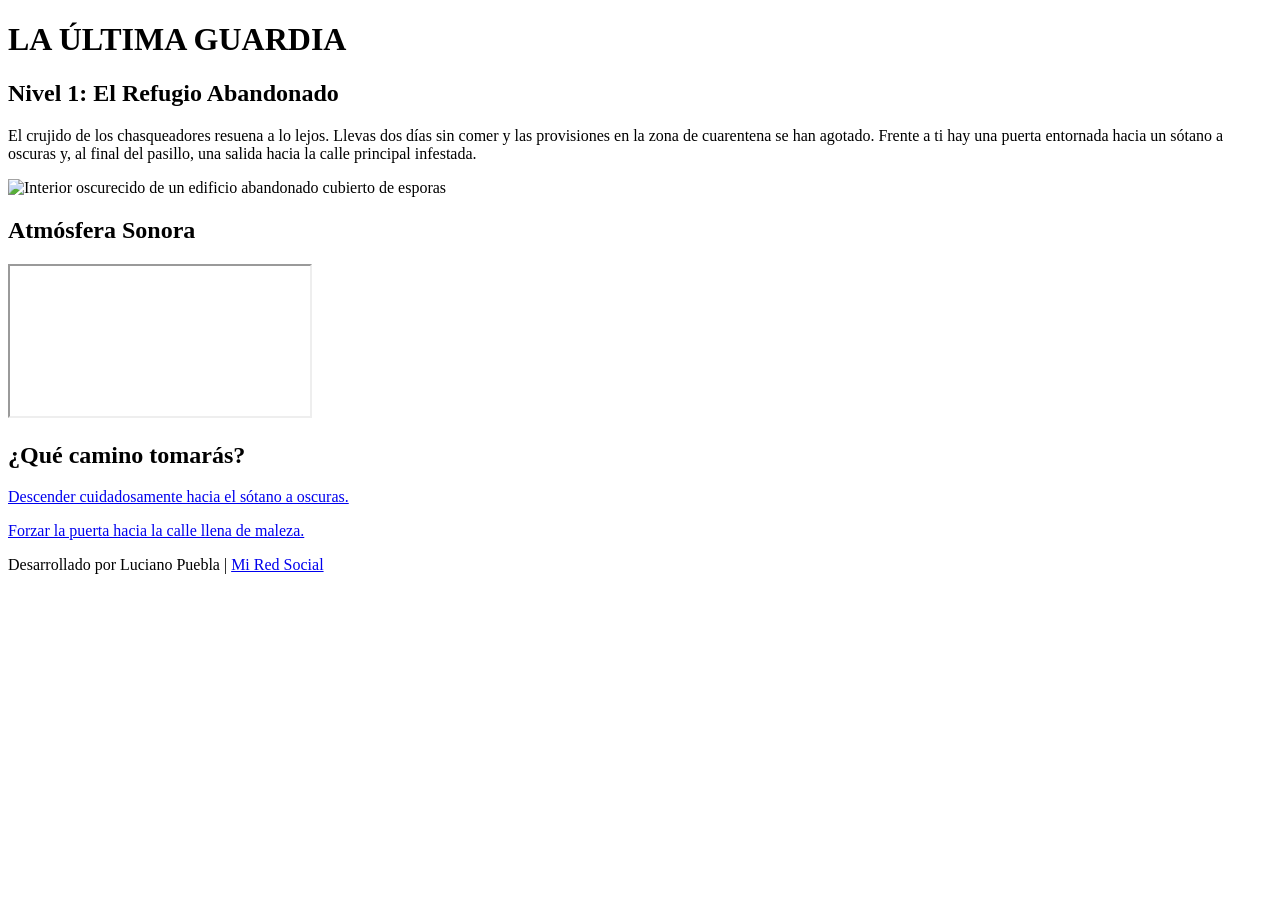
==== index.html @ 7288e94f "Create index.html" ====
<!DOCTYPE html>
<html lang="es">
<head>
    <meta charset="UTF-8">
    <meta name="viewport" content="width=device-width, initial-scale=1.0">
    <title>La Última Guardia - Inicio</title>
    <link rel="stylesheet" href="estilos.css">
</head>
<body>
    <h1>LA ÚLTIMA GUARDIA</h1>
    <h2>Nivel 1: El Refugio Abandonado</h2>
    
    <p>El crujido de los chasqueadores resuena a lo lejos. Llevas dos días sin comer y las provisiones en la zona de cuarentena se han agotado. Frente a ti hay una puerta entornada hacia un sótano a oscuras y, al final del pasillo, una salida hacia la calle principal infestada.</p>
    
    <img src="imagenes/refugio.jpg" alt="Interior oscurecido de un edificio abandonado cubierto de esporas" width="800" height="450">

    <h2>Atmósfera Sonora</h2>
    <iframe src="https://www.youtube.com/embed/aM_ZJbW3B34" title="Ambiente de sonido de The Last of Us" allowfullscreen></iframe>

    <h2>¿Qué camino tomarás?</h2>
    <p><a href="sotano.html">Descender cuidadosamente hacia el sótano a oscuras.</a></p>
    <p><a href="calle.html">Forzar la puerta hacia la calle llena de maleza.</a></p>

    <footer>
        <p>Desarrollado por Luciano Puebla | <a href="https://instagram.com/tu_usuario" target="_blank" rel="noopener">Mi Red Social</a></p>
    </footer>
</body>
</html>
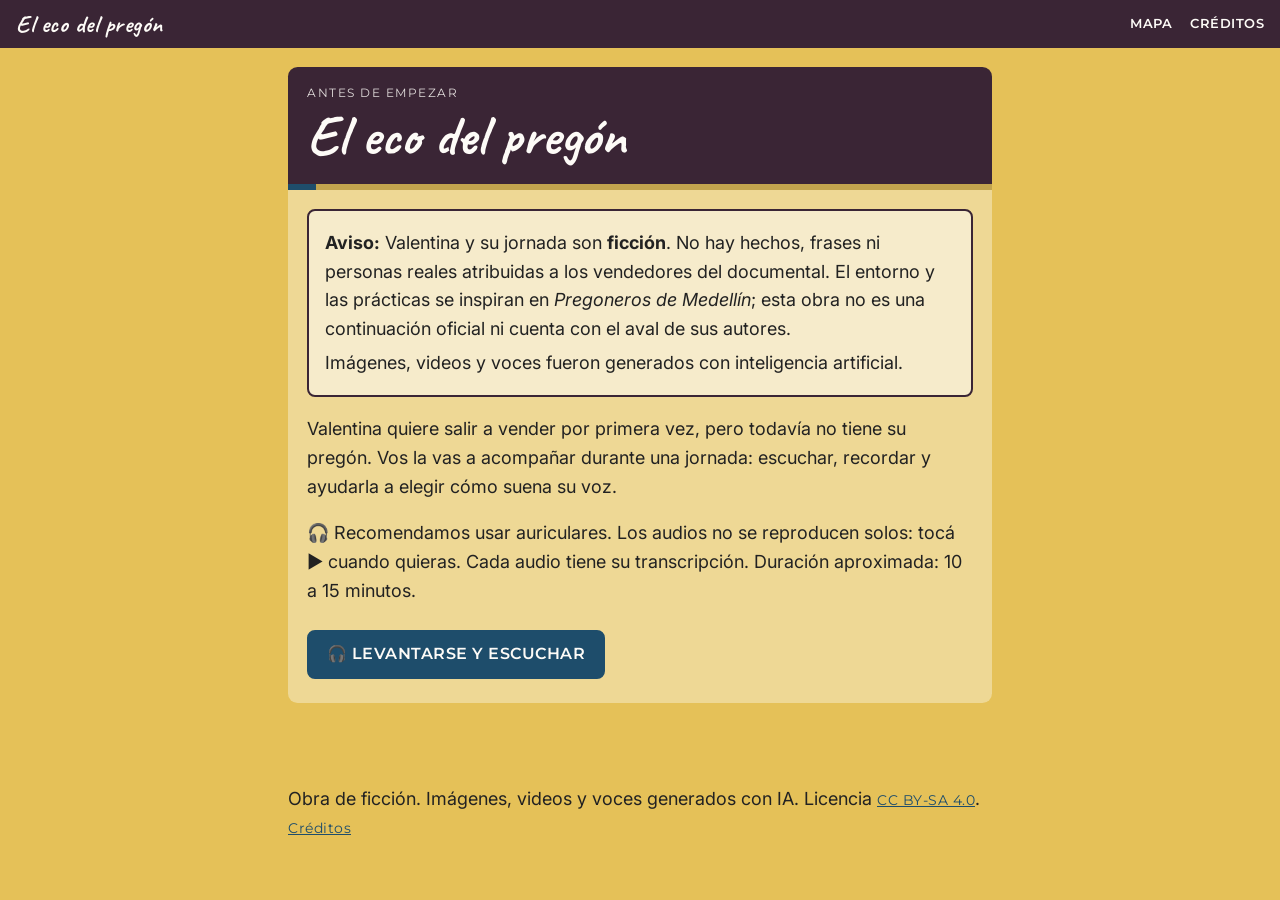
==== commit e2a86dfd: "Add files via upload" ====
--- a/index.html
+++ b/index.html
@@ -1,28 +1,662 @@
 <!DOCTYPE html>
 <html lang="es">
 <head>
-    <meta charset="UTF-8">
-    <meta name="viewport" content="width=device-width, initial-scale=1.0">
-    <title>La Última Guardia - Inicio</title>
-    <link rel="stylesheet" href="estilos.css">
+  <meta charset="utf-8">
+  <meta name="viewport" content="width=device-width, initial-scale=1">
+  <title>El eco del pregón · Narrativa interactiva</title>
+  <meta name="description" content="Acompañá a Valentina, un personaje ficticio, a crear su primer pregón durante una jornada en Medellín. Expansión de ficción inspirada en Pregoneros de Medellín.">
+  <link rel="license" href="https://creativecommons.org/licenses/by-sa/4.0/">
+  <link rel="preconnect" href="https://fonts.googleapis.com">
+  <link rel="preconnect" href="https://fonts.gstatic.com" crossorigin>
+  <link rel="stylesheet" href="style.css">
+  <!--
+    Esta página NO usa JavaScript.
+    - Navegación: enlaces #nodoXX + CSS :target.
+    - Elecciones (memoria, ritmo, actitud): botones de radio + CSS :has().
+    Requiere un navegador actualizado (Chrome/Edge 105+, Safari 15.4+, Firefox 121+).
+  -->
 </head>
 <body>
-    <h1>LA ÚLTIMA GUARDIA</h1>
-    <h2>Nivel 1: El Refugio Abandonado</h2>
-    
-    <p>El crujido de los chasqueadores resuena a lo lejos. Llevas dos días sin comer y las provisiones en la zona de cuarentena se han agotado. Frente a ti hay una puerta entornada hacia un sótano a oscuras y, al final del pasillo, una salida hacia la calle principal infestada.</p>
-    
-    <img src="imagenes/refugio.jpg" alt="Interior oscurecido de un edificio abandonado cubierto de esporas" width="800" height="450">
-
-    <h2>Atmósfera Sonora</h2>
-    <iframe src="https://www.youtube.com/embed/aM_ZJbW3B34" title="Ambiente de sonido de The Last of Us" allowfullscreen></iframe>
-
-    <h2>¿Qué camino tomarás?</h2>
-    <p><a href="sotano.html">Descender cuidadosamente hacia el sótano a oscuras.</a></p>
-    <p><a href="calle.html">Forzar la puerta hacia la calle llena de maleza.</a></p>
-
-    <footer>
-        <p>Desarrollado por Luciano Puebla | <a href="https://instagram.com/tu_usuario" target="_blank" rel="noopener">Mi Red Social</a></p>
-    </footer>
+  <a class="saltar" href="#contenido">Saltar al contenido</a>
+  <div class="barra">
+    <a class="marca" href="#nodo01">El eco del pregón</a>
+    <nav aria-label="Principal"><a href="#mapa">Mapa</a><a href="#nodo26">Créditos</a></nav>
+  </div>
+  <main id="contenido">
+
+<section class="nodo inicio" id="nodo01" aria-labelledby="t01">
+  <header class="nodo-cab">
+    <p class="franja">Antes de empezar</p>
+    <h1 id="t01">El eco del pregón</h1>
+  </header>
+  <div class="progreso" role="img" aria-label="Avance de la jornada: 4%"><span style="width:4%"></span></div>
+  <div class="cuerpo">
+    <div class="aviso" role="note">
+      <p><strong>Aviso:</strong> Valentina y su jornada son <strong>ficción</strong>. No hay hechos, frases ni personas reales atribuidas a los vendedores del documental. El entorno y las prácticas se inspiran en <em>Pregoneros de Medellín</em>; esta obra no es una continuación oficial ni cuenta con el aval de sus autores.</p>
+      <p>Imágenes, videos y voces fueron generados con inteligencia artificial.</p>
+    </div>
+    <p>Valentina quiere salir a vender por primera vez, pero todavía no tiene su pregón. Vos la vas a acompañar durante una jornada: escuchar, recordar y ayudarla a elegir cómo suena su voz.</p>
+    <p>🎧 Recomendamos usar auriculares. Los audios no se reproducen solos: tocá ▶ cuando quieras. Cada audio tiene su transcripción. Duración aproximada: 10 a 15 minutos.</p>
+    <nav class="acciones" aria-label="Continuar">
+      <a class="btn btn-escucha" href="#nodo02">🎧 Levantarse y escuchar</a></nav>
+  </div>
+</section>
+
+<section class="nodo manana" id="nodo02" aria-labelledby="t02">
+  <header class="nodo-cab">
+    <p class="franja">Mañana · 6:00</p>
+    <h1 id="t02">El Miedo</h1>
+  </header>
+  <div class="progreso" role="img" aria-label="Avance de la jornada: 7%"><span style="width:7%"></span></div>
+  <div class="cuerpo">
+    <figure>
+      <img src="media/img/nodo02.jpg" alt="Valentina, una joven de pelo oscuro recogido, sentada en el borde de la cama en un cuarto de paredes descascaradas. Tiene la mirada baja y los ojos húmedos." loading="lazy" width="1600" height="893">
+      <figcaption>Imagen generada con IA. Personas y lugares ficticios.</figcaption>
+    </figure>
+    <p>Son las seis y Valentina ya está despierta. Se sienta en el borde de la cama y siente un nudo en la garganta. ¿Y si nadie la escucha? ¿Y si, justo cuando tenga que hablar, no le sale la voz?</p>
+    <nav class="acciones" aria-label="Continuar">
+      <a class="btn btn-escucha" href="#nodo03">Respirar hondo y salir a la terraza</a>
+      <a class="btn btn-sec" href="#nodo01">← Volver</a></nav>
+  </div>
+</section>
+
+<section class="nodo manana" id="nodo03" aria-labelledby="t03">
+  <header class="nodo-cab">
+    <p class="franja">Mañana · 6:00</p>
+    <h1 id="t03">La Terraza</h1>
+  </header>
+  <div class="progreso" role="img" aria-label="Avance de la jornada: 11%"><span style="width:11%"></span></div>
+  <div class="cuerpo">
+    <figure>
+      <img src="media/img/nodo03.jpg" alt="Vista desde una terraza de ladrillo hacia laderas pobladas de casas de ladrillo rojo, con niebla entre las montañas y cables de luz en primer plano." loading="lazy" width="1600" height="893">
+      <figcaption>Imagen generada con IA. Personas y lugares ficticios.</figcaption>
+    </figure>
+    <p>Desde la terraza, la ciudad despierta entre la niebla. Techos de ladrillo, cables, las primeras motos. Allá abajo, en el centro, la espera su primer día de trabajo. Antes de bajar, quiere llevarse algo de su historia.</p>
+    <nav class="acciones" aria-label="Continuar">
+      <a class="btn btn-memoria" href="#nodo04">♥ Abrir el baúl de los recuerdos</a>
+      <a class="btn btn-sec" href="#nodo02">← Volver</a></nav>
+  </div>
+</section>
+
+<section class="nodo manana" id="nodo04" aria-labelledby="t04">
+  <header class="nodo-cab">
+    <p class="franja">Mañana · 6:00</p>
+    <h1 id="t04">El Baúl de los Recuerdos</h1>
+  </header>
+  <div class="progreso" role="img" aria-label="Avance de la jornada: 15%"><span style="width:15%"></span></div>
+  <div class="cuerpo">
+    <div class="audio-ambiente">
+      <strong>🎧 Escuchá</strong>
+      <audio controls preload="none" loop aria-label="Sonido del nodo 4">
+        <source src="media/audio/nodo04.mp3" type="audio/mpeg">
+      </audio>
+      <details><summary>Transcripción / descripción del sonido</summary><p>Una habitación en silencio. Tela que se mueve, la tapa de un baúl de madera que cruje al abrirse y, muy lejos, una calle.</p></details>
+    </div>
+    <p>Debajo de la cama hay un baúl de madera. Valentina levanta la tapa y salen telas, papeles, una foto. No puede llevarse todo. <strong>¿Qué recuerdo va a ser el corazón de su pregón?</strong></p>
+    <div class="opciones" role="radiogroup" aria-label="Recuerdo que Valentina se lleva">
+      <input class="opcion" type="radio" name="mem" id="mem-abuela">
+      <label class="btn btn-memoria" for="mem-abuela">♥ El puesto de su abuela</label>
+      <input class="opcion" type="radio" name="mem" id="mem-barrio">
+      <label class="btn btn-memoria" for="mem-barrio">♥ El silencio del barrio</label>
+    </div>
+    <p class="pista" id="pista-mem">Elegí un recuerdo para continuar.</p>
+    <nav class="acciones" aria-label="Continuar">
+      <a class="btn btn-memoria continuar c-abuela" href="#nodo05">Continuar →</a>
+      <a class="btn btn-memoria continuar c-barrio" href="#nodo06">Continuar →</a>
+      <a class="btn btn-sec" href="#nodo03">← Volver</a></nav>
+  </div>
+</section>
+
+<section class="nodo manana" id="nodo05" aria-labelledby="t05">
+  <header class="nodo-cab">
+    <p class="franja">Mañana · 6:00</p>
+    <h1 id="t05">Memorias de la Abuela</h1>
+  </header>
+  <div class="progreso" role="img" aria-label="Avance de la jornada: 19%"><span style="width:19%"></span></div>
+  <div class="cuerpo">
+    <figure>
+      <img src="media/img/nodo05.jpg" alt="Fotografía antigua de una mujer mayor con delantal de flores acomodando mangos y arepas en un puesto callejero de madera, con buses de época al fondo." loading="lazy" width="1600" height="893">
+      <figcaption>Imagen generada con IA. Personas y lugares ficticios. Foto ficticia.</figcaption>
+    </figure>
+    <p>En la foto, la abuela de Valentina acomoda mangos en su puesto. Casi nunca gritaba: ordenaba la fruta con cuidado y la gente se acercaba sola. Valentina recuerda que de ella aprendió que un trabajo hecho con cariño se nota.</p>
+    <nav class="acciones" aria-label="Continuar">
+      <a class="btn btn-memoria" href="#nodo07">Continuar →</a>
+      <a class="btn btn-sec" href="#nodo04">← Volver</a></nav>
+  </div>
+</section>
+
+<section class="nodo manana" id="nodo06" aria-labelledby="t06">
+  <header class="nodo-cab">
+    <p class="franja">Mañana · 6:00</p>
+    <h1 id="t06">El Silencio del Barrio</h1>
+  </header>
+  <div class="progreso" role="img" aria-label="Avance de la jornada: 22%"><span style="width:22%"></span></div>
+  <div class="cuerpo">
+    <p>A esta hora el barrio todavía no suena fuerte. Valentina se queda quieta y empieza a notar lo pequeño: una puerta que se abre, una olla en una cocina, un perro, el aire frío de la ladera. Es un silencio con mucho adentro, y quiere que su pregón lo lleve.</p>
+    <nav class="acciones" aria-label="Continuar">
+      <a class="btn btn-memoria" href="#nodo07">Continuar →</a>
+      <a class="btn btn-sec" href="#nodo04">← Volver</a></nav>
+  </div>
+</section>
+
+<section class="nodo manana" id="nodo07" aria-labelledby="t07">
+  <header class="nodo-cab">
+    <p class="franja">Mañana · 6:00</p>
+    <h1 id="t07">Decisiones Internas</h1>
+  </header>
+  <div class="progreso" role="img" aria-label="Avance de la jornada: 26%"><span style="width:26%"></span></div>
+  <div class="cuerpo">
+    <p class="si-abuela">Valentina se lleva el recuerdo del puesto de su abuela: el cuidado, la paciencia, la fruta bien acomodada.</p>
+    <p class="si-barrio">Valentina se lleva el silencio del barrio donde amaneció: lo pequeño, lo que casi no se oye.</p>
+    <p>Ese recuerdo va a ser el corazón de su pregón. Es hora de bajar al centro.</p>
+    <nav class="acciones" aria-label="Continuar">
+      <a class="btn btn-escucha" href="#nodo08">Bajar al centro →</a>
+      <a class="btn btn-sec" href="#nodo04">← Volver</a></nav>
+  </div>
+</section>
+
+<section class="nodo manana" id="nodo08" aria-labelledby="t08">
+  <header class="nodo-cab">
+    <p class="franja">Mañana · 6:00</p>
+    <h1 id="t08">El Viaje al Centro</h1>
+  </header>
+  <div class="progreso" role="img" aria-label="Avance de la jornada: 30%"><span style="width:30%"></span></div>
+  <div class="cuerpo">
+    <figure>
+      <video controls playsinline preload="none" poster="media/img/poster08.jpg" width="1280" height="720">
+        <source src="media/video/nodo08.mp4" type="video/mp4">
+        Tu navegador no puede reproducir este video.
+      </video>
+      <figcaption>Pieza audiovisual 1. Video generado con IA; personajes y lugares ficticios.</figcaption>
+    </figure>
+    <details><summary>Descripción del video (alternativa en texto)</summary><p>Valentina viaja sentada junto a la ventana de un bus. Con la mirada pensativa, ve pasar la ciudad, las laderas y motos. La luz es de mañana.</p></details>
+    <nav class="acciones" aria-label="Continuar">
+      <a class="btn btn-escucha" href="#nodo09">Continuar →</a>
+      <a class="btn btn-sec" href="#nodo07">← Volver</a></nav>
+  </div>
+</section>
+
+<section class="nodo mediodia" id="nodo09" aria-labelledby="t09">
+  <header class="nodo-cab">
+    <p class="franja">Mediodía · 12:00</p>
+    <h1 id="t09">Llegada a Carabobo</h1>
+  </header>
+  <div class="progreso" role="img" aria-label="Avance de la jornada: 33%"><span style="width:33%"></span></div>
+  <div class="cuerpo">
+    <div class="audio-ambiente">
+      <strong>🎧 Escuchá</strong>
+      <audio controls preload="none" loop aria-label="Sonido del nodo 9">
+        <source src="media/audio/nodo09.mp3" type="audio/mpeg">
+      </audio>
+      <details><summary>Transcripción / descripción del sonido</summary><p>Calle peatonal concurrida al mediodía: murmullo de multitud que crece, pasos y motores de buses a lo lejos.</p></details>
+    </div>
+    <p>Mediodía. El centro la recibe con una multitud que no se detiene. Hay tanta gente que Valentina siente que su voz sería una más entre mil.</p>
+    <nav class="acciones" aria-label="Continuar">
+      <a class="btn btn-escucha" href="#nodo10">Continuar →</a>
+      <a class="btn btn-sec" href="#nodo08">← Volver</a></nav>
+  </div>
+</section>
+
+<section class="nodo mediodia" id="nodo10" aria-labelledby="t10">
+  <header class="nodo-cab">
+    <p class="franja">Mediodía · 12:00</p>
+    <h1 id="t10">El Bullicio de la Calle</h1>
+  </header>
+  <div class="progreso" role="img" aria-label="Avance de la jornada: 37%"><span style="width:37%"></span></div>
+  <div class="cuerpo">
+    <div class="audio-ambiente">
+      <strong>🎧 Escuchá</strong>
+      <audio controls preload="none" loop aria-label="Sonido del nodo 10">
+        <source src="media/audio/nodo10.mp3" type="audio/mpeg">
+      </audio>
+      <details><summary>Transcripción / descripción del sonido</summary><p>Ruido urbano superpuesto: muchas voces, motos y buses, bocinas, pasos y bolsas plásticas. No se entienden palabras.</p></details>
+    </div>
+    <p>Voces, motores, pasos, bolsas. Todo suena a la vez. Valentina cierra los ojos e intenta encontrar algo ordenado dentro del ruido.</p>
+    <nav class="acciones" aria-label="Continuar">
+      <a class="btn btn-escucha" href="#nodo11">Continuar →</a>
+      <a class="btn btn-sec" href="#nodo09">← Volver</a></nav>
+  </div>
+</section>
+
+<section class="nodo mediodia" id="nodo11" aria-labelledby="t11">
+  <header class="nodo-cab">
+    <p class="franja">Mediodía · 12:00</p>
+    <h1 id="t11">Escuchar los Ritmos</h1>
+  </header>
+  <div class="progreso" role="img" aria-label="Avance de la jornada: 41%"><span style="width:41%"></span></div>
+  <div class="cuerpo">
+    <div class="audio-ambiente">
+      <strong>🎧 Escuchá</strong>
+      <audio controls preload="none" loop aria-label="Sonido del nodo 11">
+        <source src="media/audio/nodo11.mp3" type="audio/mpeg">
+      </audio>
+      <details><summary>Transcripción / descripción del sonido</summary><p>Dos capas de sonido que se pueden distinguir: un raspado y golpeteo metálico, seco y rítmico, y un eco largo como el de un puente de concreto.</p></details>
+    </div>
+    <p>Entre el ruido se separan dos cosas: un golpeteo metálico, seco, y un eco largo que viene de abajo del puente. <strong>¿A cuál le presta atención Valentina para marcar el compás de su pregón?</strong></p>
+    <div class="opciones" role="radiogroup" aria-label="Ritmo que Valentina escucha">
+      <input class="opcion" type="radio" name="rit" id="rit-metal">
+      <label class="btn btn-escucha" for="rit-metal">🎧 El golpe metálico del tren y las espátulas</label>
+      <input class="opcion" type="radio" name="rit" id="rit-eco">
+      <label class="btn btn-escucha" for="rit-eco">🎧 El eco largo bajo el viaducto</label>
+    </div>
+    <p class="pista" id="pista-rit">Elegí un sonido para continuar.</p>
+    <nav class="acciones" aria-label="Continuar">
+      <a class="btn btn-escucha continuar c-metal" href="#nodo12">Continuar →</a>
+      <a class="btn btn-escucha continuar c-eco" href="#nodo13">Continuar →</a>
+      <a class="btn btn-sec" href="#nodo10">← Volver</a></nav>
+  </div>
+</section>
+
+<section class="nodo mediodia" id="nodo12" aria-labelledby="t12">
+  <header class="nodo-cab">
+    <p class="franja">Mediodía · 12:00</p>
+    <h1 id="t12">El Tren y el Metal</h1>
+  </header>
+  <div class="progreso" role="img" aria-label="Avance de la jornada: 44%"><span style="width:44%"></span></div>
+  <div class="cuerpo">
+    <figure>
+      <video controls playsinline preload="none" poster="media/img/poster12.jpg" width="1280" height="720">
+        <source src="media/video/nodo12.mp4" type="video/mp4">
+        Tu navegador no puede reproducir este video.
+      </video>
+      <figcaption>Pieza audiovisual 2. Video generado con IA; personajes y lugares ficticios.</figcaption>
+    </figure>
+    <details><summary>Descripción del video (alternativa en texto)</summary><p>Un vendedor con delantal y gorra cocina sobre una plancha metálica, golpeando con una espátula. Detrás, un viaducto de tren elevado y sombrillas de colores. El sonido es percusivo.</p></details>
+    <nav class="acciones" aria-label="Continuar">
+      <a class="btn btn-escucha" href="#nodo14">Continuar →</a>
+      <a class="btn btn-sec" href="#nodo11">← Volver</a></nav>
+  </div>
+</section>
+
+<section class="nodo mediodia" id="nodo13" aria-labelledby="t13">
+  <header class="nodo-cab">
+    <p class="franja">Mediodía · 12:00</p>
+    <h1 id="t13">Ecos del Viaducto</h1>
+  </header>
+  <div class="progreso" role="img" aria-label="Avance de la jornada: 48%"><span style="width:48%"></span></div>
+  <div class="cuerpo">
+    <figure>
+      <img src="media/img/nodo13.jpg" alt="Calle bajo dos viaductos de concreto elevados, con pilares enormes, peatones, motos estacionadas, taxis y buses." loading="lazy" width="1600" height="893">
+      <figcaption>Imagen generada con IA. Personas y lugares ficticios.</figcaption>
+    </figure>
+    <div class="audio-ambiente">
+      <strong>🎧 Escuchá</strong>
+      <audio controls preload="none" loop aria-label="Sonido del nodo 13">
+        <source src="media/audio/nodo13.mp3" type="audio/mpeg">
+      </audio>
+      <details><summary>Transcripción / descripción del sonido</summary><p>Bajo un viaducto elevado: reverberación larga, pasos y bocinas con eco, un tren que pasa muy arriba.</p></details>
+    </div>
+    <p>Debajo del viaducto, los sonidos se estiran. Un paso, una bocina, una voz: todo tarda en apagarse. Valentina respira más despacio y piensa en un canto que se alargue.</p>
+    <nav class="acciones" aria-label="Continuar">
+      <a class="btn btn-escucha" href="#nodo14">Continuar →</a>
+      <a class="btn btn-sec" href="#nodo11">← Volver</a></nav>
+  </div>
+</section>
+
+<section class="nodo mediodia" id="nodo14" aria-labelledby="t14">
+  <header class="nodo-cab">
+    <p class="franja">Mediodía · 12:00</p>
+    <h1 id="t14">El Primer Intento</h1>
+  </header>
+  <div class="progreso" role="img" aria-label="Avance de la jornada: 52%"><span style="width:52%"></span></div>
+  <div class="cuerpo">
+    <div class="audio-ambiente">
+      <strong>🎧 Escuchá</strong>
+      <audio controls preload="none" aria-label="Sonido del nodo 14">
+        <source src="media/audio/nodo14.mp3" type="audio/mpeg">
+      </audio>
+      <details><summary>Transcripción / descripción del sonido</summary><p>Voz femenina joven, tímida, casi susurrando, con pausas: «Mango… mango fresquito… eh… mango, pues.»</p></details>
+    </div>
+    <p>Con el ritmo en la cabeza, Valentina suelta las primeras palabras. <span class="si-metal">Salen cortas y a golpes, siguiendo el metal.</span><span class="si-eco">Salen largas, como buscando el eco.</span> Todavía suena bajito e inseguro, pero es un comienzo.</p>
+    <nav class="acciones" aria-label="Continuar">
+      <a class="btn btn-escucha" href="#nodo15">Continuar →</a>
+      <a class="btn btn-sec" href="#nodo11">← Volver</a></nav>
+  </div>
+</section>
+
+<section class="nodo mediodia" id="nodo15" aria-labelledby="t15">
+  <header class="nodo-cab">
+    <p class="franja">Mediodía · 12:00</p>
+    <h1 id="t15">La Mirada del Otro</h1>
+  </header>
+  <div class="progreso" role="img" aria-label="Avance de la jornada: 56%"><span style="width:56%"></span></div>
+  <div class="cuerpo">
+    <figure>
+      <img src="media/img/nodo15.jpg" alt="Pasillo de un mercado lleno de gente, con puestos de frutas y toldos. Dos personas en el centro miran directamente a cámara." loading="lazy" width="1600" height="893">
+      <figcaption>Imagen generada con IA. Personas y lugares ficticios. Los rostros no corresponden a personas reales.</figcaption>
+    </figure>
+    <div class="audio-ambiente">
+      <strong>🎧 Escuchá</strong>
+      <audio controls preload="none" loop aria-label="Sonido del nodo 15">
+        <source src="media/audio/nodo15.mp3" type="audio/mpeg">
+      </audio>
+      <details><summary>Transcripción / descripción del sonido</summary><p>Murmullo cercano de mercado: regateos sin palabras claras, bolsas, gente que pasa muy cerca.</p></details>
+    </div>
+    <p>Alguien la mira. Y después otra persona. De golpe, Valentina se da cuenta de que ahora la observan a ella. Se le seca la garganta, pero no se va.</p>
+    <nav class="acciones" aria-label="Continuar">
+      <a class="btn btn-escucha" href="#nodo16">Continuar →</a>
+      <a class="btn btn-sec" href="#nodo14">← Volver</a></nav>
+  </div>
+</section>
+
+<section class="nodo mediodia" id="nodo16" aria-labelledby="t16">
+  <header class="nodo-cab">
+    <p class="franja">Mediodía · 12:00</p>
+    <h1 id="t16">La Búsqueda del Compás</h1>
+  </header>
+  <div class="progreso" role="img" aria-label="Avance de la jornada: 59%"><span style="width:59%"></span></div>
+  <div class="cuerpo">
+    <figure>
+      <video controls playsinline preload="none" poster="media/img/poster16.jpg" width="1280" height="720">
+        <source src="media/video/nodo16.mp4" type="video/mp4">
+        Tu navegador no puede reproducir este video.
+      </video>
+      <figcaption>Pieza audiovisual 3. Video generado con IA; personajes y lugares ficticios.</figcaption>
+    </figure>
+    <details><summary>Descripción del video (alternativa en texto)</summary><p>Valentina camina entre puestos callejeros con auriculares y los ojos cerrados, escuchando con atención el ruido de la calle, que se ordena como un ritmo.</p></details>
+    <p>Valentina deja de pelear con el ruido y lo usa. Lo que antes era desorden empieza a sonar como una base para su pregón.</p>
+    <nav class="acciones" aria-label="Continuar">
+      <a class="btn btn-escucha" href="#nodo17">Continuar →</a>
+      <a class="btn btn-sec" href="#nodo15">← Volver</a></nav>
+  </div>
+</section>
+
+<section class="nodo tarde" id="nodo17" aria-labelledby="t17">
+  <header class="nodo-cab">
+    <p class="franja">Tarde y anochecer · 18:00</p>
+    <h1 id="t17">El Sol que Cae</h1>
+  </header>
+  <div class="progreso" role="img" aria-label="Avance de la jornada: 63%"><span style="width:63%"></span></div>
+  <div class="cuerpo">
+    <p>La luz se vuelve naranja. El cansancio pesa y queda poco tiempo antes de que anochezca. Si Valentina va a hablarle a alguien hoy, tiene que ser ahora.</p>
+    <nav class="acciones" aria-label="Continuar">
+      <a class="btn btn-escucha" href="#nodo18">Continuar →</a>
+      <a class="btn btn-sec" href="#nodo16">← Volver</a></nav>
+  </div>
+</section>
+
+<section class="nodo tarde" id="nodo18" aria-labelledby="t18">
+  <header class="nodo-cab">
+    <p class="franja">Tarde y anochecer · 18:00</p>
+    <h1 id="t18">La Elección de la Voz</h1>
+  </header>
+  <div class="progreso" role="img" aria-label="Avance de la jornada: 67%"><span style="width:67%"></span></div>
+  <div class="cuerpo">
+    <div class="audio-ambiente">
+      <strong>🎧 Escuchá</strong>
+      <audio controls preload="none" aria-label="Sonido del nodo 18">
+        <source src="media/audio/nodo18.mp3" type="audio/mpeg">
+      </audio>
+      <details><summary>Transcripción / descripción del sonido</summary><p>Voz femenina joven, pensativa, hablando para sí misma: «¿Y si le hablo bajito, como a una amiga? ¿O mejor le pongo alegría a todo?»</p></details>
+    </div>
+    <p><strong>¿Desde qué lugar le habla Valentina a la gente?</strong></p>
+    <div class="opciones" role="radiogroup" aria-label="Actitud de Valentina">
+      <input class="opcion" type="radio" name="act" id="act-cercana">
+      <label class="btn btn-memoria" for="act-cercana">♥ Cercana: hablar bajito, como a una amiga</label>
+      <input class="opcion" type="radio" name="act" id="act-festiva">
+      <label class="btn btn-memoria" for="act-festiva">♥ Festiva: ponerle alegría y picardía</label>
+    </div>
+    <p class="pista" id="pista-act">Elegí una actitud para continuar.</p>
+    <nav class="acciones" aria-label="Continuar">
+      <a class="btn btn-memoria continuar c-cercana" href="#nodo19">Continuar →</a>
+      <a class="btn btn-memoria continuar c-festiva" href="#nodo20">Continuar →</a>
+      <a class="btn btn-sec" href="#nodo17">← Volver</a></nav>
+  </div>
+</section>
+
+<section class="nodo tarde" id="nodo19" aria-labelledby="t19">
+  <header class="nodo-cab">
+    <p class="franja">Tarde y anochecer · 18:00</p>
+    <h1 id="t19">Complicidad Íntima</h1>
+  </header>
+  <div class="progreso" role="img" aria-label="Avance de la jornada: 70%"><span style="width:70%"></span></div>
+  <div class="cuerpo">
+    <div class="audio-ambiente">
+      <strong>🎧 Escuchá</strong>
+      <audio controls preload="none" aria-label="Sonido del nodo 19">
+        <source src="media/audio/nodo19.mp3" type="audio/mpeg">
+      </audio>
+      <details><summary>Transcripción / descripción del sonido</summary><p>Voz femenina joven, en susurro cercano y cálido: «Venga, que este se lo guardé a usted.»</p></details>
+    </div>
+    <p>Valentina se acerca a una señora y le habla casi al oído, como quien comparte un secreto. No quiere ganarle al ruido: quiere que la escuchen de cerca.</p>
+    <nav class="acciones" aria-label="Continuar">
+      <a class="btn btn-escucha" href="#nodo21">Continuar →</a>
+      <a class="btn btn-sec" href="#nodo18">← Volver</a></nav>
+  </div>
+</section>
+
+<section class="nodo tarde" id="nodo20" aria-labelledby="t20">
+  <header class="nodo-cab">
+    <p class="franja">Tarde y anochecer · 18:00</p>
+    <h1 id="t20">Picardía Festiva</h1>
+  </header>
+  <div class="progreso" role="img" aria-label="Avance de la jornada: 74%"><span style="width:74%"></span></div>
+  <div class="cuerpo">
+    <div class="audio-ambiente">
+      <strong>🎧 Escuchá</strong>
+      <audio controls preload="none" aria-label="Sonido del nodo 20">
+        <source src="media/audio/nodo20.mp3" type="audio/mpeg">
+      </audio>
+      <details><summary>Transcripción / descripción del sonido</summary><p>Voz femenina joven, alegre, enérgica y sonriente: «¡Lleve, lleve, que hoy está de fiesta el mango!»</p></details>
+    </div>
+    <p>Valentina levanta la voz, sonríe y se anima a hacer una pequeña broma. Quiere que quien pase se lleve también un poco de alegría.</p>
+    <nav class="acciones" aria-label="Continuar">
+      <a class="btn btn-escucha" href="#nodo23">Continuar →</a>
+      <a class="btn btn-sec" href="#nodo18">← Volver</a></nav>
+  </div>
+</section>
+
+<section class="nodo tarde" id="nodo21" aria-labelledby="t21">
+  <header class="nodo-cab">
+    <p class="franja">Tarde y anochecer · 18:00</p>
+    <h1 id="t21">La Prueba de Fuego</h1>
+  </header>
+  <div class="progreso" role="img" aria-label="Avance de la jornada: 78%"><span style="width:78%"></span></div>
+  <div class="cuerpo">
+    <figure>
+      <video controls playsinline preload="none" poster="media/img/poster21.jpg" width="1280" height="720">
+        <source src="media/video/nodo21.mp4" type="video/mp4">
+        Tu navegador no puede reproducir este video.
+      </video>
+      <figcaption>Pieza audiovisual 4. Video generado con IA; personajes y lugares ficticios.</figcaption>
+    </figure>
+    <details><summary>Descripción del video (alternativa en texto)</summary><p>Valentina, con una canasta de dulces, conversa con una señora mayor en una calle al atardecer. Hablan de cerca y las dos sonríen.</p></details>
+    <nav class="acciones" aria-label="Continuar">
+      <a class="btn btn-escucha" href="#nodo22">Continuar →</a>
+      <a class="btn btn-sec" href="#nodo19">← Volver</a></nav>
+  </div>
+</section>
+
+<section class="nodo tarde" id="nodo23" aria-labelledby="t23">
+  <header class="nodo-cab">
+    <p class="franja">Tarde y anochecer · 18:00</p>
+    <h1 id="t23">El Rostro de la Gente</h1>
+  </header>
+  <div class="progreso" role="img" aria-label="Avance de la jornada: 85%"><span style="width:85%"></span></div>
+  <div class="cuerpo">
+    <figure>
+      <video controls playsinline preload="none" poster="media/img/poster23.jpg" width="1280" height="720">
+        <source src="media/video/nodo23.mp4" type="video/mp4">
+        Tu navegador no puede reproducir este video.
+      </video>
+      <figcaption>Pieza audiovisual 5. Video generado con IA; personajes y lugares ficticios.</figcaption>
+    </figure>
+    <details><summary>Descripción del video (alternativa en texto)</summary><p>Valentina ofrece una canasta de dulces a un joven con camisa de jean. Él sonríe ante su carisma, en una calle con sombrillas de colores al atardecer.</p></details>
+    <nav class="acciones" aria-label="Continuar">
+      <a class="btn btn-escucha" href="#nodo22">Continuar →</a>
+      <a class="btn btn-sec" href="#nodo20">← Volver</a></nav>
+  </div>
+</section>
+
+<section class="nodo tarde" id="nodo22" aria-labelledby="t22">
+  <header class="nodo-cab">
+    <p class="franja">Tarde y anochecer · 18:00</p>
+    <h1 id="t22">El Eco del Pregón</h1>
+  </header>
+  <div class="progreso" role="img" aria-label="Avance de la jornada: 81%"><span style="width:81%"></span></div>
+  <div class="cuerpo">
+    <p>Valentina junta todo lo que fue encontrando durante el día:</p>
+    <ul>
+      <li><strong>Memoria:</strong> <span class="si-abuela">el puesto de su abuela.</span><span class="si-barrio">el silencio del barrio.</span></li>
+      <li><strong>Ritmo:</strong> <span class="si-metal">el golpe metálico de la calle.</span><span class="si-eco">el eco largo del viaducto.</span></li>
+      <li><strong>Actitud:</strong> <span class="si-cercana">hablarle cerca a cada persona.</span><span class="si-festiva">llevar alegría a la calle.</span></li>
+    </ul>
+    <p>Nada de eso es un truco ni una fórmula: es lo que ella escuchó, recordó y decidió. Con eso, por fin, tiene qué decir.</p>
+    <nav class="acciones" aria-label="Continuar">
+      <a class="btn btn-escucha" href="#nodo24">Continuar →</a>
+      <a class="btn btn-sec" href="#nodo18">← Volver</a></nav>
+  </div>
+</section>
+
+<section class="nodo tarde" id="nodo24" aria-labelledby="t24">
+  <header class="nodo-cab">
+    <p class="franja">Tarde y anochecer · 18:00</p>
+    <h1 id="t24">El Despido del Día</h1>
+  </header>
+  <div class="progreso" role="img" aria-label="Avance de la jornada: 89%"><span style="width:89%"></span></div>
+  <div class="cuerpo">
+    <figure>
+      <img src="media/img/nodo24.jpg" alt="Calle de barrio al anochecer, con faroles encendidos, cafés y tiendas iluminadas, puestos de comida y gente caminando; al fondo, la montaña con luces." loading="lazy" width="1600" height="893">
+      <figcaption>Imagen generada con IA. Personas y lugares ficticios.</figcaption>
+    </figure>
+    <p>Anochece. Se prenden los faroles, bajan las persianas y la calle se serena. Valentina camina de vuelta con la voz cansada, pero distinta a la de la mañana.</p>
+    <nav class="acciones" aria-label="Continuar">
+      <a class="btn btn-memoria" href="#nodo25">Escuchar mi pregón →</a>
+      <a class="btn btn-sec" href="#nodo22">← Volver</a></nav>
+  </div>
+</section>
+
+<section class="nodo tarde" id="nodo25" aria-labelledby="t25">
+  <header class="nodo-cab">
+    <p class="franja">Tarde y anochecer · 18:00</p>
+    <h1 id="t25">El Canto Propio</h1>
+  </header>
+  <div class="progreso" role="img" aria-label="Avance de la jornada: 93%"><span style="width:93%"></span></div>
+  <div class="cuerpo">
+    <div class="f-defecto"><p>Todavía no elegiste el ritmo y la actitud de Valentina. Volvé a los nodos 11 y 18 para armar tu versión.</p></div>
+    <div class="f-mc"><h2>Un golpe seco, una confidencia</h2><p>Su pregón sale corto y firme, pero se lo dice a cada persona como un secreto. No es el más fuerte de la calle: es el que se escucha de cerca.</p></div>
+    <div class="f-mf"><h2>Sale a la calle con todo</h2><p>Golpes de metal y una sonrisa: su pregón se anima a competir con el ruido. Probablemente le cambien las palabras mañana, pero hoy sonó a ella.</p></div>
+    <div class="f-ec"><h2>Un susurro que se alarga</h2><p>Su voz se estira como el eco bajo el viaducto y llega a quien quiere detenerse. Es un pregón lento en una ciudad apurada, y justamente por eso se nota.</p></div>
+    <div class="f-ef"><h2>Su voz llena el viaducto</h2><p>Larga, alegre y con picardía: el pregón se queda rebotando en el concreto cuando Valentina ya pasó. La gente sonríe sin saber bien por qué.</p></div>
+    <h3>Escuchá las tres partes de tu pregón</h3>
+    <figure class="clip si-abuela">
+      <strong>Memoria: el puesto de la abuela</strong>
+      <audio controls preload="none" aria-label="Memoria: el puesto de la abuela"><source src="media/audio/nodo25-v1.mp3" type="audio/mpeg"></audio>
+      <p>«Como me enseñó mi abuela, mango fresquito, de la mata a su mano.»</p>
+    </figure>
+    <figure class="clip si-barrio">
+      <strong>Memoria: el silencio del barrio</strong>
+      <audio controls preload="none" aria-label="Memoria: el silencio del barrio"><source src="media/audio/nodo25-v2.mp3" type="audio/mpeg"></audio>
+      <p>«Desde mi barrio, donde amanece con niebla, le traigo mango fresquito.»</p>
+    </figure>
+    <figure class="clip si-metal">
+      <strong>Ritmo: golpe metálico</strong>
+      <audio controls preload="none" aria-label="Ritmo: golpe metálico"><source src="media/audio/nodo25-v3.mp3" type="audio/mpeg"></audio>
+      <p>«¡Mango, mango, mango fresco, ya!»</p>
+    </figure>
+    <figure class="clip si-eco">
+      <strong>Ritmo: eco largo</strong>
+      <audio controls preload="none" aria-label="Ritmo: eco largo"><source src="media/audio/nodo25-v4.mp3" type="audio/mpeg"></audio>
+      <p>«Maaango… fresqui-iito… que se acaba el día.»</p>
+    </figure>
+    <figure class="clip si-cercana">
+      <strong>Actitud: cercana</strong>
+      <audio controls preload="none" aria-label="Actitud: cercana"><source src="media/audio/nodo25-v5.mp3" type="audio/mpeg"></audio>
+      <p>«Venga, que este se lo guardé a usted.»</p>
+    </figure>
+    <figure class="clip si-festiva">
+      <strong>Actitud: festiva</strong>
+      <audio controls preload="none" aria-label="Actitud: festiva"><source src="media/audio/nodo25-v6.mp3" type="audio/mpeg"></audio>
+      <p>«¡Lleve, lleve, que hoy está de fiesta el mango!»</p>
+    </figure>
+    <h3>Tu pregón escrito</h3>
+    <div class="pregon-escrito" role="group" aria-label="Pregón armado con tus elecciones">
+      <div class="si-abuela">Como me enseñó mi abuela, mango fresquito, de la mata a su mano.</div>
+      <div class="si-barrio">Desde mi barrio, donde amanece con niebla, le traigo mango fresquito.</div>
+      <div class="si-metal">¡Mango, mango, mango fresco, ya!</div>
+      <div class="si-eco">Maaango… fresqui-iito… que se acaba el día.</div>
+      <div class="si-cercana">Venga, que este se lo guardé a usted.</div>
+      <div class="si-festiva">¡Lleve, lleve, que hoy está de fiesta el mango!</div>
+    </div>
+    <p>No hay una versión correcta: hay 8 combinaciones posibles y 4 cierres distintos. Podés volver y elegir otro recuerdo, otro ritmo u otra actitud.</p>
+    <p>📣 <strong>Ahora te toca a vos:</strong> ¿qué pregón recordás de tu barrio? Contanos cómo sonaba y qué historia te hace recordar.</p>
+    <nav class="acciones" aria-label="Continuar">
+      <a class="btn btn-memoria" href="#nodo26">Ver créditos →</a>
+      <a class="btn btn-sec" href="#nodo04">↺ Probar otro recorrido</a>
+      <a class="btn btn-sec" href="#nodo24">← Volver</a></nav>
+  </div>
+</section>
+
+<section class="nodo cierre" id="nodo26" aria-labelledby="t26">
+  <header class="nodo-cab">
+    <p class="franja">Cierre</p>
+    <h1 id="t26">Créditos: realizadores y voces</h1>
+  </header>
+  <div class="progreso" role="img" aria-label="Avance de la jornada: 96%"><span style="width:96%"></span></div>
+  <div class="cuerpo">
+    <h2>Equipo</h2>
+    <ul>
+      <li><strong>Viole</strong>: tipografías y estilos (CSS). <em>FALTA: apellido y roles secundarios.</em></li>
+      <li><strong>Irina (Iri)</strong>: piezas audiovisuales e imágenes fijas. <em>FALTA: herramienta de IA usada.</em></li>
+      <li><strong>Balta</strong>: créditos y textos. <em>FALTA: apellido.</em></li>
+      <li><strong>Luciano (Lu)</strong>: sonidos y pregón. <em>FALTA: herramienta de IA usada.</em></li>
+      <li><strong>Cata</strong>: mapa y línea de tiempo. <em>FALTA: apellido.</em></li>
+    </ul>
+    <h2>Producción</h2>
+    <ul>
+      <li>Imágenes y videos: generados con inteligencia artificial. Personajes y lugares ficticios.</li>
+      <li>Voces y sonidos: generados con inteligencia artificial. La voz de Valentina es sintética.</li>
+      <li>Maquetación HTML/CSS: realizada con asistencia de Claude (Anthropic). <em>FALTA: quién integró y revisó el código.</em></li>
+      <li>Tipografías: Caveat, Montserrat e Inter, de Google Fonts (licencia SIL Open Font License).</li>
+    </ul>
+    <h2>Licencia</h2>
+    <p>Este trabajo se publica bajo licencia <a href="https://creativecommons.org/licenses/by-sa/4.0/deed.es" rel="license">Creative Commons Atribución-CompartirIgual 4.0 (CC BY-SA 4.0)</a>.</p>
+    <p><em>FALTA: confirmar que las condiciones de las herramientas de IA usadas permitan publicar los materiales bajo CC BY-SA.</em></p>
+    <nav class="acciones" aria-label="Continuar">
+      <a class="btn btn-memoria" href="#nodo27">Agradecimientos →</a>
+      <a class="btn btn-sec" href="#nodo25">← Volver</a></nav>
+  </div>
+</section>
+
+<section class="nodo cierre" id="nodo27" aria-labelledby="t27">
+  <header class="nodo-cab">
+    <p class="franja">Cierre</p>
+    <h1 id="t27">Agradecimientos y comunidad</h1>
+  </header>
+  <div class="progreso" role="img" aria-label="Avance de la jornada: 100%"><span style="width:100%"></span></div>
+  <div class="cuerpo">
+    <p>Esta obra es una expansión de ficción inspirada en <em>Pregoneros de Medellín</em> (webdoc). Agradecemos el trabajo de sus autores. <strong>Ellos y las personas que aparecen en el documental no participaron en este proyecto ni lo avalan.</strong> <em>FALTA: nombre de los autores y enlace al webdoc original.</em></p>
+    <p>Trabajo final de la materia de narrativas interactivas. <em>FALTA: materia, cátedra, institución y año.</em></p>
+    <h2>Sumate</h2>
+    <p>Compartí en redes con el hashtag <strong>#MiPrimerPregón</strong>: ¿qué pregón recordás de tu barrio? <em>FALTA: usuario/s de la red social del proyecto.</em></p>
+    <nav class="acciones" aria-label="Continuar">
+      <a class="btn btn-sec" href="#nodo01">↺ Volver al inicio</a>
+      <a class="btn btn-escucha" href="#mapa">Ver mapa de la jornada</a></nav>
+  </div>
+</section>
+
+<section class="nodo cierre" id="mapa" aria-labelledby="t28">
+  <header class="nodo-cab">
+    <p class="franja">Cierre</p>
+    <h1 id="t28">Mapa de la jornada</h1>
+  </header>
+  <div class="progreso" role="img" aria-label="Avance de la jornada: 104%"><span style="width:104%"></span></div>
+  <div class="cuerpo">
+    <p>Las tres franjas del día de Valentina. Podés entrar a cualquiera, pero las decisiones se guardan solo si recorrés el camino en orden.</p>
+    <ul class="linea">
+      <li><strong>Mañana, 6:00 · La intimidad y la memoria.</strong> <a href="#nodo01">Empezar</a> · <a href="#nodo04">El baúl</a></li>
+      <li><strong>Mediodía, 12:00 · El ritmo de la calle.</strong> <a href="#nodo09">Llegada a Carabobo</a> · <a href="#nodo11">Escuchar los ritmos</a></li>
+      <li><strong>Tarde y anochecer · La voz y el encuentro.</strong> <a href="#nodo17">El sol que cae</a> · <a href="#nodo18">La elección de la voz</a> · <a href="#nodo25">El canto propio</a></li>
+    </ul>
+    <!-- FALTA: reemplazar por el mapa / línea de tiempo diseñado por Cata (imagen con <img> o SVG). -->
+    <nav class="acciones" aria-label="Continuar">
+      <a class="btn btn-sec" href="#nodo01">← Inicio</a></nav>
+  </div>
+</section>
+
+  </main>
+  <footer>
+    <p>Obra de ficción. Imágenes, videos y voces generados con IA. Licencia <a href="https://creativecommons.org/licenses/by-sa/4.0/deed.es" rel="license">CC BY-SA 4.0</a>. <a href="#nodo26">Créditos</a></p>
+  </footer>
 </body>
 </html>
--- a/style.css
+++ b/style.css
@@ -0,0 +1,165 @@
+/* ==========================================================
+   El eco del pregón · style.css
+   Licencia: CC BY-SA 4.0
+   Paleta y tipografías definidas por el equipo (documento "narrativas - tp FINAL").
+   ========================================================== */
+
+@import url('https://fonts.googleapis.com/css2?family=Caveat:wght@600;700&family=Inter:wght@400;500;600&family=Montserrat:wght@500;600;700&display=swap');
+
+:root {
+  --fondo: #E5C158;      /* fondo */
+  --boton: #3A2535;      /* botones */
+  --titulo: #FDFBF7;     /* textos importantes sobre el color de botones */
+  --texto: #222222;      /* cuerpo de texto */
+  --extra: #1E4D6B;      /* elementos extra (decisiones de escucha) */
+  --panel: rgba(253, 251, 247, 0.38);
+}
+
+*, *::before, *::after { box-sizing: border-box; }
+
+html { scroll-behavior: smooth; }
+
+body {
+  margin: 0;
+  background: var(--fondo);
+  color: var(--texto);
+  font-family: 'Inter', sans-serif;
+}
+
+/* --- ESCALA TIPOGRÁFICA BASE (Desktop / Tablets) --- */
+h1 { font-family: 'Caveat', cursive; font-size: 3.5rem; line-height: 1.1; margin: 0; }
+h2 { font-family: 'Montserrat', sans-serif; font-size: 2rem; letter-spacing: 1px; text-transform: uppercase; }
+h3 { font-family: 'Montserrat', sans-serif; font-size: 1.5rem; }
+p  { font-family: 'Inter', sans-serif; font-size: 1.125rem; line-height: 1.6; }
+a, .btn-decision { font-family: 'Montserrat', sans-serif; font-size: 1rem; letter-spacing: 0.5px; }
+
+/* --- AJUSTE RESPONSIVO PARA CELULARES --- */
+@media (max-width: 768px) {
+  h1 { font-size: 2.5rem; }
+  h2 { font-size: 1.625rem; }
+  p  { font-size: 1rem; }
+}
+
+/* ---------- Estructura ---------- */
+.saltar { position: absolute; left: -999px; }
+.saltar:focus { left: 1rem; top: 1rem; z-index: 99; background: var(--boton); color: var(--titulo); padding: .6rem 1rem; }
+
+.barra {
+  position: sticky; top: 0; z-index: 10;
+  display: flex; justify-content: space-between; align-items: center; gap: 1rem;
+  background: var(--boton); padding: .55rem 1rem;
+}
+.barra a { color: var(--titulo); text-decoration: none; text-transform: uppercase; font-size: .8rem; font-weight: 600; }
+.barra a:hover, .barra a:focus-visible { text-decoration: underline; }
+.barra .marca { font-family: 'Caveat', cursive; font-size: 1.5rem; text-transform: none; font-weight: 700; }
+.barra nav { display: flex; gap: 1.1rem; }
+
+main { max-width: 46rem; margin: 0 auto; padding: 1.2rem 1rem 4rem; }
+
+/* ---------- Nodos: solo se ve el que es destino del enlace (:target) ---------- */
+.nodo { display: none; scroll-margin-top: 4rem; }
+.nodo:target { display: block; }
+body:not(:has(.nodo:target)) #nodo01 { display: block; }   /* pantalla de inicio */
+
+.nodo-cab { background: var(--boton); color: var(--titulo); padding: 1rem 1.2rem 1.1rem; border-radius: .6rem .6rem 0 0; }
+.nodo-cab h1 { color: var(--titulo); }
+.franja { margin: 0 0 .15rem; font-family: 'Montserrat', sans-serif; font-size: .78rem; letter-spacing: 1.5px; text-transform: uppercase; color: var(--titulo); opacity: .85; }
+
+.progreso { height: .35rem; background: rgba(34, 34, 34, .18); }
+.progreso span { display: block; height: 100%; background: var(--extra); }
+
+.cuerpo { background: var(--panel); padding: 1.2rem; border-radius: 0 0 .6rem .6rem; }
+.cuerpo > p:first-child { margin-top: 0; }
+
+/* Clima visual por franja (tonos de la misma paleta) */
+.manana .cuerpo   { background: color-mix(in srgb, var(--fondo) 80%, var(--extra) 20%); }
+.mediodia .cuerpo { background: var(--panel); }
+.tarde .cuerpo    { background: color-mix(in srgb, var(--fondo) 82%, var(--boton) 18%); }
+
+/* ---------- Medios ---------- */
+figure { margin: 1rem 0; }
+figure img, figure video { display: block; width: 100%; height: auto; border-radius: .5rem; background: #111; }
+figcaption { font-size: .85rem; margin-top: .4rem; }
+audio { width: 100%; margin: .3rem 0; }
+
+.audio-ambiente { margin: 1rem 0; padding: .8rem; border-left: .35rem solid var(--extra); background: rgba(253, 251, 247, .5); border-radius: .3rem; }
+.audio-ambiente strong, .clip strong { font-family: 'Montserrat', sans-serif; font-size: .8rem; text-transform: uppercase; letter-spacing: 1px; }
+
+details { margin: .4rem 0 .8rem; font-size: .95rem; }
+summary { cursor: pointer; font-family: 'Montserrat', sans-serif; font-size: .85rem; font-weight: 600; }
+summary:focus-visible { outline: 3px solid var(--extra); outline-offset: 3px; }
+details p { font-size: .95rem; margin: .4rem 0; }
+
+.aviso { border: 2px solid var(--boton); border-radius: .5rem; padding: .8rem 1rem; background: rgba(253, 251, 247, .55); }
+.aviso p { margin: .3rem 0; }
+
+/* ---------- Botones y decisiones ---------- */
+.btn, label.btn {
+  display: inline-block; cursor: pointer; text-decoration: none;
+  background: var(--boton); color: var(--titulo);
+  font-family: 'Montserrat', sans-serif; font-size: 1rem; font-weight: 600;
+  letter-spacing: .5px; text-transform: uppercase;
+  padding: .75rem 1.1rem; border-radius: .5rem; border: 2px solid var(--boton);
+  margin: .3rem .4rem .3rem 0; line-height: 1.3;
+}
+.btn:hover, label.btn:hover { filter: brightness(1.2); }
+.btn:focus-visible { outline: 3px solid var(--extra); outline-offset: 3px; }
+
+.btn-escucha { background: var(--extra); border-color: var(--extra); }   /* 🎧 decisiones de escucha */
+.btn-memoria { background: var(--boton); }                                  /* ♥ memoria y actitud */
+.btn-sec { background: transparent; color: var(--boton); }
+
+.acciones { margin-top: 1.2rem; display: flex; flex-wrap: wrap; align-items: center; }
+
+/* Radios accesibles: ocultos a la vista pero enfocables con teclado */
+.opcion { position: absolute; width: 1px; height: 1px; opacity: 0; }
+.opcion:focus-visible + label.btn { outline: 3px solid var(--texto); outline-offset: 3px; }
+.opcion:checked + label.btn { box-shadow: 0 0 0 3px var(--fondo), 0 0 0 6px var(--texto); }
+.opcion:checked + label.btn::after { content: "  ✓"; }
+
+.opciones { display: flex; flex-direction: column; gap: .2rem; margin: 1rem 0; }
+.pista { font-size: .95rem; font-style: italic; }
+
+/* ---------- Elecciones acumuladas: se muestran con :has() ---------- */
+.si-abuela, .si-barrio, .si-metal, .si-eco, .si-cercana, .si-festiva,
+.f-mc, .f-mf, .f-ec, .f-ef { display: none; }
+
+body:has(#mem-abuela:checked)   .si-abuela   { display: revert; }
+body:has(#mem-barrio:checked)   .si-barrio   { display: revert; }
+body:has(#rit-metal:checked)    .si-metal    { display: revert; }
+body:has(#rit-eco:checked)      .si-eco      { display: revert; }
+body:has(#act-cercana:checked)  .si-cercana  { display: revert; }
+body:has(#act-festiva:checked)  .si-festiva  { display: revert; }
+
+/* Botón "Continuar" que aparece recién cuando se eligió */
+.continuar { display: none; }
+body:has(#mem-abuela:checked)  .c-abuela  { display: inline-block; }
+body:has(#mem-barrio:checked)  .c-barrio  { display: inline-block; }
+body:has(#rit-metal:checked)   .c-metal   { display: inline-block; }
+body:has(#rit-eco:checked)     .c-eco     { display: inline-block; }
+body:has(#act-cercana:checked) .c-cercana { display: inline-block; }
+body:has(#act-festiva:checked) .c-festiva { display: inline-block; }
+
+body:has(input[name="mem"]:checked) #pista-mem,
+body:has(input[name="rit"]:checked) #pista-rit,
+body:has(input[name="act"]:checked) #pista-act { display: none; }
+
+/* 4 finales: ritmo × actitud (la memoria cambia la primera frase del pregón) */
+body:has(#rit-metal:checked):has(#act-cercana:checked) .f-mc,
+body:has(#rit-metal:checked):has(#act-festiva:checked) .f-mf,
+body:has(#rit-eco:checked):has(#act-cercana:checked)   .f-ec,
+body:has(#rit-eco:checked):has(#act-festiva:checked)   .f-ef { display: block; }
+body:has(input[name="rit"]:checked):has(input[name="act"]:checked) .f-defecto { display: none; }
+
+.clip { margin: .8rem 0; padding: .6rem .8rem; background: rgba(253, 251, 247, .55); border-radius: .4rem; }
+.clip p { margin: .2rem 0 0; font-style: italic; }
+.pregon-escrito { font-family: 'Caveat', cursive; font-size: 1.7rem; line-height: 1.3; margin: 1rem 0; padding: 1rem; background: var(--boton); color: var(--titulo); border-radius: .5rem; }
+
+.linea { list-style: none; padding: 0; margin: 1rem 0; border-left: .3rem solid var(--boton); }
+.linea li { padding: .3rem 0 .3rem 1rem; }
+.linea a { color: var(--extra); font-weight: 600; }
+
+footer { max-width: 46rem; margin: 0 auto; padding: 0 1rem 2rem; font-size: .85rem; }
+footer a { color: var(--extra); font-size: .85rem; }
+
+@media (prefers-reduced-motion: reduce) { html { scroll-behavior: auto; } }
